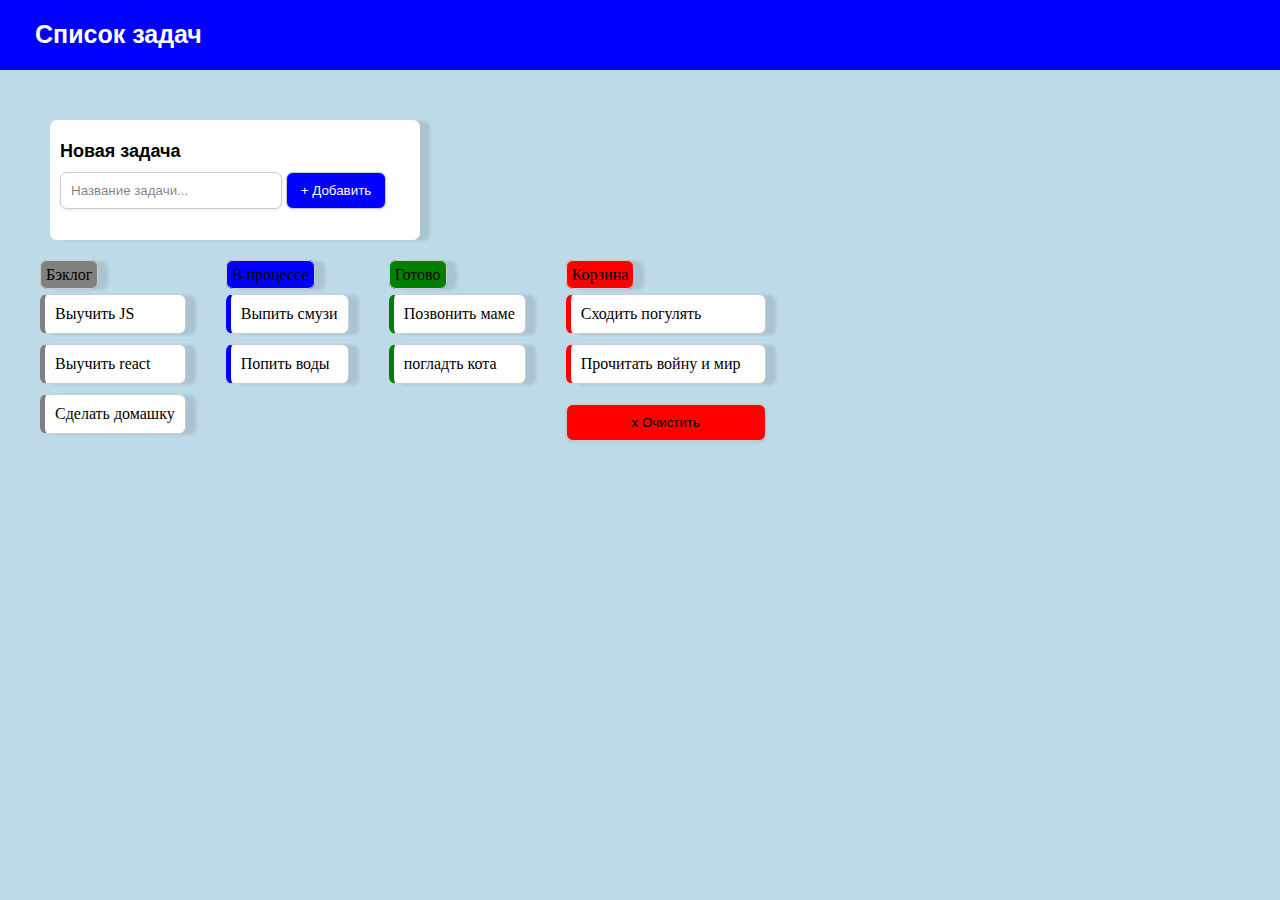
==== index copy.html @ e1ad676b "JS-code" ====
<!DOCTYPE html>
<html>
 <head>
    <link rel="stylesheet" href="CSS/style.css">
    <meta charset="utf-8">
    <meta name="author" content="Алексей">
    <title>Демешкин Алексей 4311-21</title>
 </head>
 <body>
    <section class="header">
            <h>Список задач</h>
    </section>
    <section class="new_task">
        <label>Новая задача</label>
        <form>
            <input type="text" value="Название задачи...">
            <button type="button">+ Добавить</button>
        </form>
    </section>
    <section class="tasks">
        <div class="blogack">
            <ul class="list_blogack">
                <label>Бэклог</label>
                <li>Выучить JS</li>
                <li>Выучить react</li>
                <li>Сделать домашку</li>
            </ul>
        </div>
        <div class="in_progress">
            <ul class="list_in_progress">
                <label>В процессе</label>
                <li>Выпить смузи</li>
                <li>Попить воды</li>
            </ul>
        </div>
        <div class="ready">
            <ul class="list_ready">
                <label>Готово</label>
                <li>Позвонить маме</li>
                <li>погладть кота</li>
            </ul>
        </div>
        <div class="garbage">
            <ul class="list_garbage">
                <label>Корзина</label>
                <li>Сходить погулять</li>
                <li>Прочитать войну и мир</li>
                <button type="button">x Очистить</button>
            </ul>
        </div>
    </section>
 </body>
</html>
---- CSS/style.css ----
body{
    background-color:rgb(189, 218, 233);
    padding: 0;
    margin: 0;
}

.header{
    background-color: blue;
    display: block;
    height: 50px;
    padding-top: 20px;
    padding-left: 35px;
}

.header h{
    font-family: "Open Sans", sans-serif;
    color: #fff;
    font-size: 25px;
    font-weight: 600;
}

.new_task{
    background-color: #fff;
    display: block;
    align-content:center;
    width: 350px;
    height: 100px;
    border-radius: 7px;
    padding: 10px;
    margin: 10px 0;
    box-shadow: 10px 1px 3px rgba(1,0,0,0.1);
    list-style-type: none;
    margin-left: 50px;
    margin-top: 50px;
}

.new_task label{
    font-family: "Open Sans", sans-serif;
    font-size: 18px;
    font-weight: 600;
}

.new_task input{
    text-align: start;
    width: 200px;
    border: 1px solid #ccc;
    color: rgba(0, 0, 0, 0.5);
    border-radius: 7px;
    padding: 10px;
    margin: 10px 0;
    box-shadow: 0 1px 3px rgba(1,0,0,0.1);
}

.new_task button{
    background-color: blue;
    color: #fff;
    text-align: center;
    width: 100px;
    border: 1px solid #ccc;
    border-radius: 7px;
    padding: 10px;
    margin: 10px 0;
    box-shadow: 0 1px 3px rgba(1,0,0,0.1);
}

.tasks{
    display: flex;
}

.tasks li{
    background-color: #fff;
    border: 1px solid #ccc;
    border-left: 5px solid blue;
    border-radius: 7px;
    padding: 10px;
    margin: 10px 0;
    box-shadow: 10px 1px 3px rgba(1,0,0,0.1);
    list-style-type: none;
}

.tasks button{
    background-color: red;
    text-align: center;
    width: 200px;
    border: 1px solid #ccc;
    border-radius: 7px;
    padding: 10px;
    margin: 10px 0;
    box-shadow: 0 1px 3px rgba(1,0,0,0.1);
}

.tasks label{
    border: 1px solid #ccc;
    border-radius: 7px;
    padding: 5px;
    margin: 10px 0;
    box-shadow: 10px 1px 3px rgba(1,0,0,0.1);
    list-style-type: none;
}

.blogack{
    display: block;
}

.blogack label{
    background-color:   gray;  
}

.blogack li{
    border-left: 5px solid gray;

}

.in_progress{
    display: block;
}

.in_progress label{
    background-color: blue;  
}

.in_progress li{
    border-left: 5px solid blue;
}

.ready{
    display: block;
}

.ready label{
    background-color:   green;  
}

.ready li{
    border-left: 5px solid green;

}

.garbage{
    display: block;
}

.garbage label{
    background-color:   red;  
}

.garbage li{
    border-left: 5px solid red;

}
.new_task button:hover {
    color: black;
    background-color: rgb(210, 26, 26);
    box-shadow: 0 1px 3px rgba(1,0,0,0.1);
}

.new_task button:active {
    color: #0077ff;
}


.tasks button:hover {
    color: black;
    background-color:blue;
    box-shadow: 0 1px 3px rgba(1,0,0,0.1);
}

.tasks button:active {
    color: red;
}
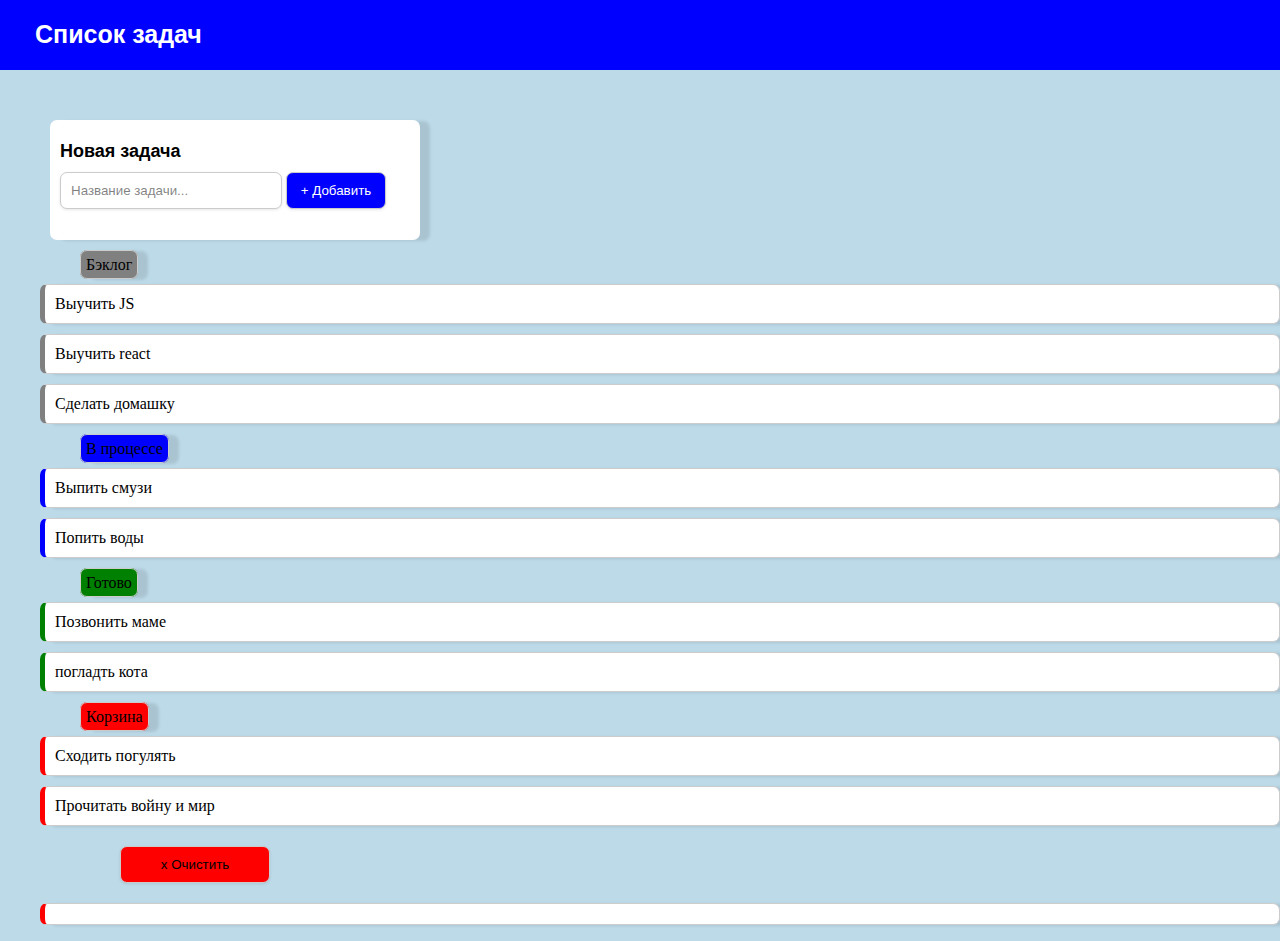
==== commit 2fcd7a42: "Update index copy.html" ====
--- a/index copy.html
+++ b/index copy.html
@@ -46,6 +46,7 @@
                 <li>Сходить погулять</li>
                 <li>Прочитать войну и мир</li>
                 <button type="button">x Очистить</button>
+                <li></li>
             </ul>
         </div>
     </section>
--- a/CSS/style.css
+++ b/CSS/style.css
@@ -63,9 +63,11 @@
     box-shadow: 0 1px 3px rgba(1,0,0,0.1);
 }
 
-.tasks{
+.tasks_blok{
     display: flex;
+    padding-top: 15px;
 }
+
 
 .tasks li{
     background-color: #fff;
@@ -81,11 +83,12 @@
 .tasks button{
     background-color: red;
     text-align: center;
-    width: 200px;
+    width: 150px;
     border: 1px solid #ccc;
     border-radius: 7px;
     padding: 10px;
     margin: 10px 0;
+    margin-left: 80px;
     box-shadow: 0 1px 3px rgba(1,0,0,0.1);
 }
 
@@ -94,24 +97,35 @@
     border-radius: 7px;
     padding: 5px;
     margin: 10px 0;
+    margin-left: 40px;
     box-shadow: 10px 1px 3px rgba(1,0,0,0.1);
     list-style-type: none;
 }
 
-.blogack{
+.taskBlock{
     display: block;
 }
 
+.taskBlock label{
+    background-color:   gray;  
+}
+
+.taskBlock li{
+    border-left: 5px solid gray;
+
+}
+
+
+
 .blogack label{
-    background-color:   gray;  
+    background-color: gray;  
 }
 
 .blogack li{
     border-left: 5px solid gray;
-
 }
 
-.in_progress{
+ .in_progress{
     display: block;
 }
 
@@ -167,5 +181,5 @@
 
 .tasks button:active {
     color: red;
-}
+} 
 
